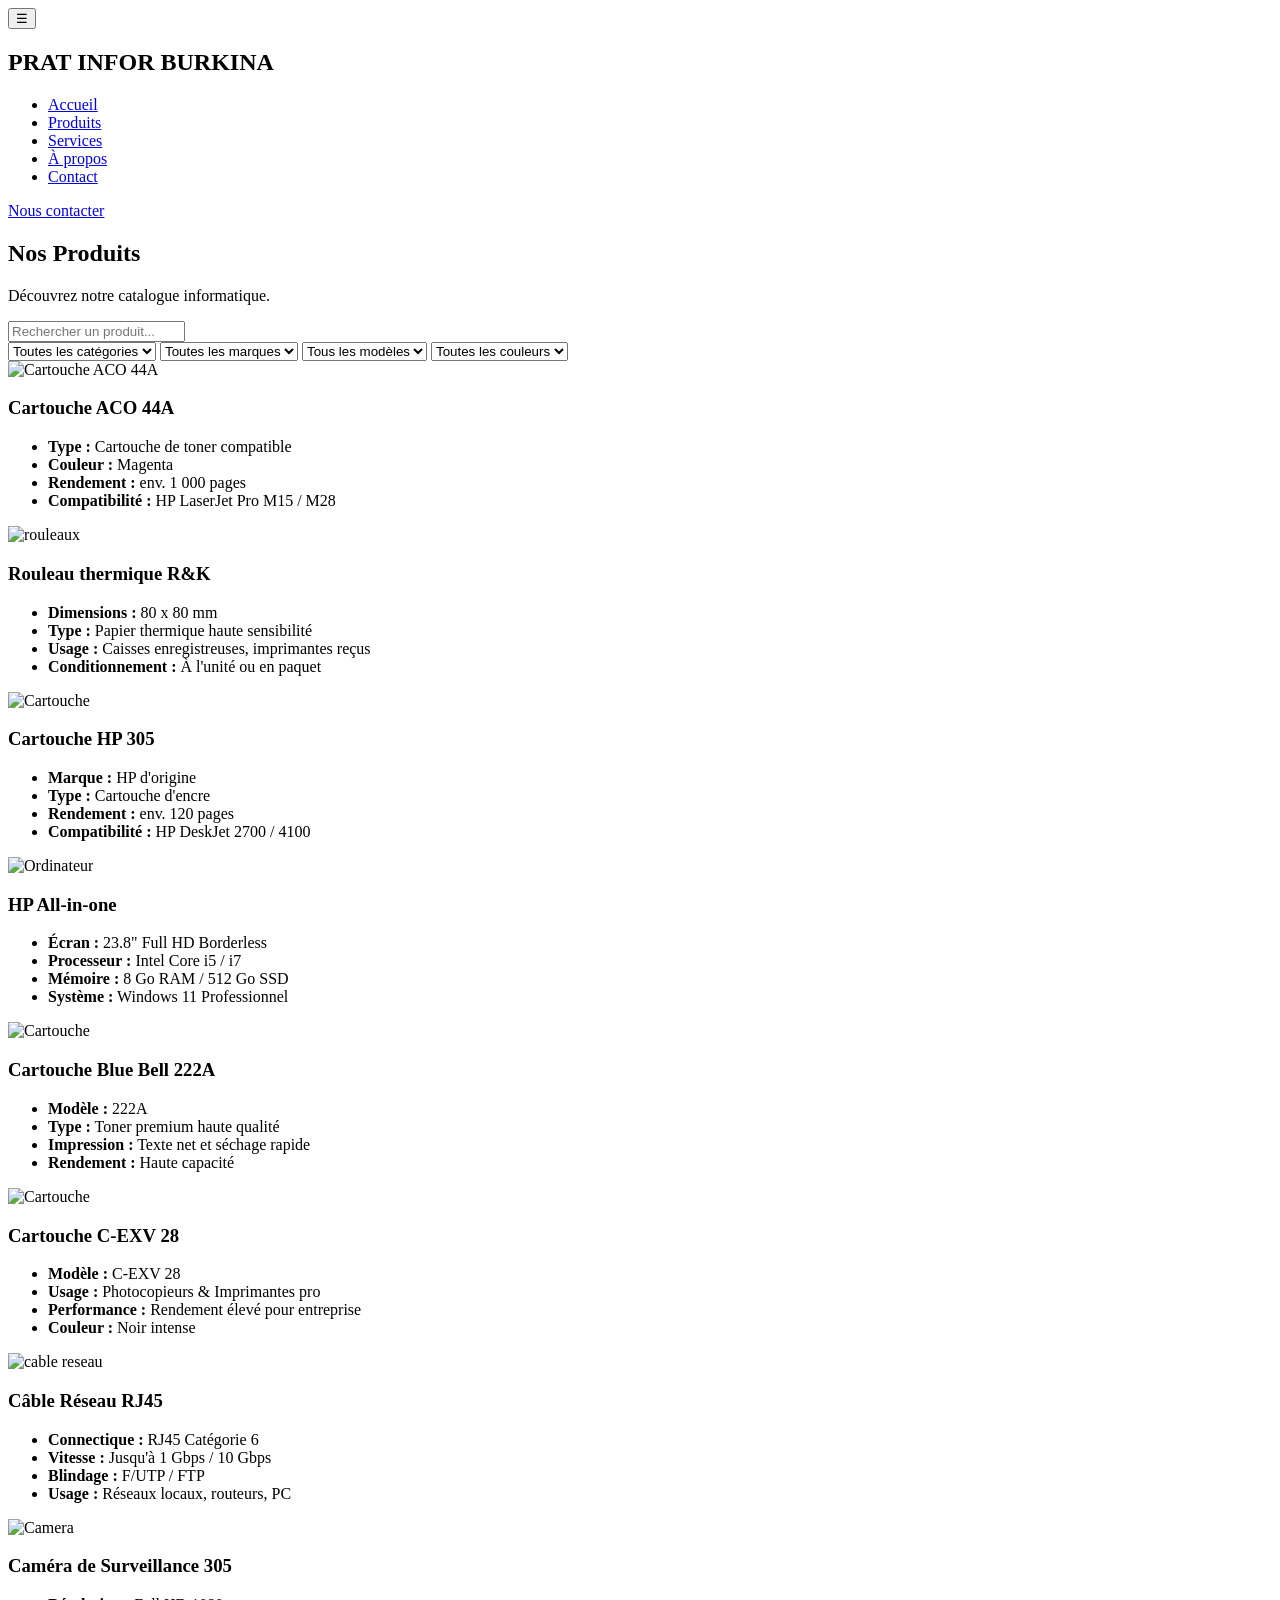
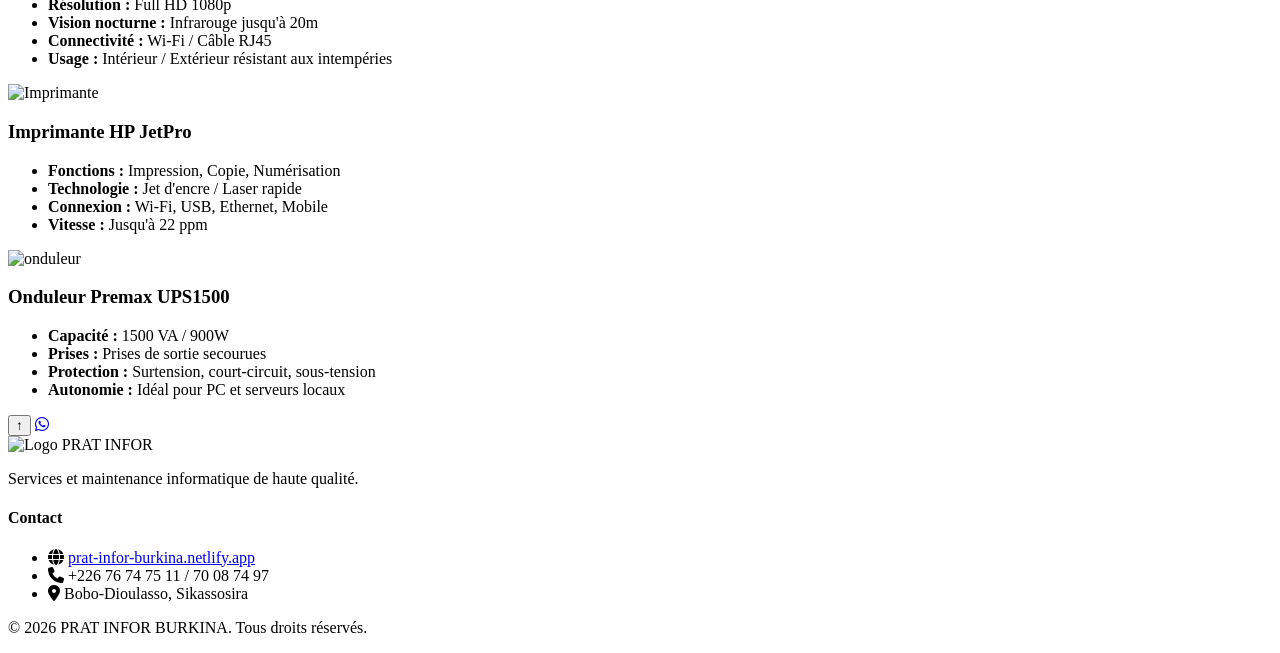
==== produits.html @ 96afd9c6 "Add files via upload" ====
<!DOCTYPE html>
<html lang="fr">
<head>
    <meta charset="UTF-8">
    <meta name="viewport" content="width=device-width, initial-scale=1.0">
    <title>Nos Produits - PRAT INFOR BURKINA</title>
    <!-- Font Awesome CDN -->
    <link rel="stylesheet" href="https://cdnjs.cloudflare.com/ajax/libs/font-awesome/6.6.0/css/all.min.css">
    <link rel="stylesheet" href="css/style.css">
</head>

<body>

<header>
    <nav class="navbar">
        <!-- Bouton Menu Mobile (À GAUCHE) -->
        <button class="menu-btn" id="menuBtn" onclick="toggleMenu()" aria-label="Ouvrir le menu">
            ☰
        </button>

        <!-- Logo -->
        <div class="logo">
            <h2>PRAT <span>INFOR</span> BURKINA</h2>
        </div>

        <!-- Menu de Navigation -->
        <ul class="menu" id="navMenu">
            <li><a href="index.html">Accueil</a></li>
            <li><a href="produits.html">Produits</a></li>
            <li><a href="services.html">Services</a></li>
            <li><a href="apropos.html">À propos</a></li>
            <li><a href="contact.html">Contact</a></li>
        </ul>

        <!-- Bouton Contact (Affiché à droite sur PC) -->
        <a href="contact.html" class="btn-contact">Nous contacter</a>
    </nav>
</header>

<section class="page-title">
    <h1>Nos Produits</h1>
    <p>Découvrez notre catalogue informatique.</p>
</section>

<section class="recherche">
    <!-- Champ de recherche par texte -->
    <input type="text" id="search" placeholder="Rechercher un produit...">

    <!-- Filtres : Catégorie ➜ Marque ➜ Modèle -->
    <div class="filter-container">
        <select id="categorySelect">
            <option value="all">Toutes les catégories</option>
            <option value="imprimantes">Imprimantes</option>
            <option value="ordinateurs">Ordinateurs</option>
            <option value="cartouches">Cartouches</option>
            <option value="accessoires">Accessoires & Divers</option>
        </select>

        <select id="brandSelect">
            <option value="all">Toutes les marques</option>
        </select>

        <select id="modelSelect">
            <option value="all">Tous les modèles</option>
        </select>

        <!-- Filtre par couleur -->
        <select id="colorSelect">
            <option value="all">Toutes les couleurs</option>
            <option value="noir">Noir</option>
            <option value="cyan">Cyan</option>
            <option value="magenta">Magenta</option>
            <option value="jaune">Jaune</option>
        </select>
    </div>
</section>

<section class="produits-grid">

    <!-- Cartouche ACO 44A -->
    <div class="product-card" data-name="Cartouche ACO 44A" data-category="cartouches" data-brand="ACO" data-model="44A" data-color="magenta">
        <img src="images/aco.jpeg" alt="Cartouche ACO 44A">
        <h3>Cartouche ACO 44A</h3>
        <ul class="caracteristiques">
            <li><strong>Type :</strong> Cartouche de toner compatible</li>
            <li><strong>Couleur :</strong> Magenta</li>
            <li><strong>Rendement :</strong> env. 1 000 pages</li>
            <li><strong>Compatibilité :</strong> HP LaserJet Pro M15 / M28</li>
        </ul>
    </div>

    <!-- Rouleau thermique -->
    <div class="product-card" data-name="rouleau " data-category="accessoires" data-brand="thermique" data-model="R&K">
        <img src="images/rouleau.jpg" alt="rouleaux">
        <h3>Rouleau thermique R&K</h3>
        <ul class="caracteristiques">
            <li><strong>Dimensions :</strong> 80 x 80 mm</li>
            <li><strong>Type :</strong> Papier thermique haute sensibilité</li>
            <li><strong>Usage :</strong> Caisses enregistreuses, imprimantes reçus</li>
            <li><strong>Conditionnement :</strong> À l'unité ou en paquet</li>
        </ul>
    </div>

    <!-- Cartouche HP 305 -->
    <div class="product-card" data-name="cartouche hp 305" data-category="cartouches" data-brand="HP" data-model="305">
        <img src="images/cartouche.jpg" alt="Cartouche">
        <h3>Cartouche HP 305</h3>
        <ul class="caracteristiques">
            <li><strong>Marque :</strong> HP d'origine</li>
            <li><strong>Type :</strong> Cartouche d'encre</li>
            <li><strong>Rendement :</strong> env. 120 pages</li>
            <li><strong>Compatibilité :</strong> HP DeskJet 2700 / 4100</li>
        </ul>
    </div>

    <!-- HP All-in-one -->
    <div class="product-card" data-name="HP All-in-one" data-category="ordinateurs" data-brand="HP" data-model="All-in-one">
        <img src="images/all.jpeg" alt="Ordinateur">
        <h3>HP All-in-one</h3>
        <ul class="caracteristiques">
            <li><strong>Écran :</strong> 23.8" Full HD Borderless</li>
            <li><strong>Processeur :</strong> Intel Core i5 / i7</li>
            <li><strong>Mémoire :</strong> 8 Go RAM / 512 Go SSD</li>
            <li><strong>Système :</strong> Windows 11 Professionnel</li>
        </ul>
    </div>

    <!-- Cartouche Blue bell -->
    <div class="product-card" data-name="Cartouche Blue Bell 222A" data-category="cartouches" data-brand="Blue Bell" data-model="222A">
        <img src="images/blue.jpeg" alt="Cartouche">
        <h3>Cartouche Blue Bell 222A</h3>
        <ul class="caracteristiques">
            <li><strong>Modèle :</strong> 222A</li>
            <li><strong>Type :</strong> Toner premium haute qualité</li>
            <li><strong>Impression :</strong> Texte net et séchage rapide</li>
            <li><strong>Rendement :</strong> Haute capacité</li>
        </ul>
    </div>

    <!-- Cartouche C-EXV -->
    <div class="product-card" data-name="Cartouche C-EXV" data-category="cartouches" data-brand="C-EXV" data-model="28">
        <img src="images/c-exv.jpeg" alt="Cartouche">
        <h3>Cartouche C-EXV 28</h3>
        <ul class="caracteristiques">
            <li><strong>Modèle :</strong> C-EXV 28</li>
            <li><strong>Usage :</strong> Photocopieurs & Imprimantes pro</li>
            <li><strong>Performance :</strong> Rendement élevé pour entreprise</li>
            <li><strong>Couleur :</strong> Noir intense</li>
        </ul>
    </div>

    <!-- Cable réseau -->
    <div class="product-card" data-name="cable reseau" data-category="accessoires" data-brand="cable" data-model="rj45">
        <img src="images/cable.jpeg" alt="cable reseau">
        <h3>Câble Réseau RJ45</h3>
        <ul class="caracteristiques">
            <li><strong>Connectique :</strong> RJ45 Catégorie 6</li>
            <li><strong>Vitesse :</strong> Jusqu'à 1 Gbps / 10 Gbps</li>
            <li><strong>Blindage :</strong> F/UTP / FTP</li>
            <li><strong>Usage :</strong> Réseaux locaux, routeurs, PC</li>
        </ul>
    </div>

    <!-- Caméra surveillance-->
    <div class="product-card" data-name="Camera 305" data-category="accessoires" data-brand="Camera" data-model="305">
        <img src="images/cam.jpg" alt="Camera">
        <h3>Caméra de Surveillance 305</h3>
        <ul class="caracteristiques">
            <li><strong>Résolution :</strong> Full HD 1080p</li>
            <li><strong>Vision nocturne :</strong> Infrarouge jusqu'à 20m</li>
            <li><strong>Connectivité :</strong> Wi-Fi / Câble RJ45</li>
            <li><strong>Usage :</strong> Intérieur / Extérieur résistant aux intempéries</li>
        </ul>
    </div>

    <!-- Imprimante-->
    <div class="product-card" data-name="Imprimante HP JetPro" data-category="imprimantes" data-brand="HP" data-model="JetPro">
        <img src="images/imprimante.jpg" alt="Imprimante">
        <h3>Imprimante HP JetPro</h3>
        <ul class="caracteristiques">
            <li><strong>Fonctions :</strong> Impression, Copie, Numérisation</li>
            <li><strong>Technologie :</strong> Jet d'encre / Laser rapide</li>
            <li><strong>Connexion :</strong> Wi-Fi, USB, Ethernet, Mobile</li>
            <li><strong>Vitesse :</strong> Jusqu'à 22 ppm</li>
        </ul>
    </div>

    <!-- Onduleurs-->
    <div class="product-card" data-name="onduleur" data-category="accessoires" data-brand="onduleur premax" data-model="UPS1500">
        <img src="images/onduleur.jpeg" alt="onduleur">
        <h3>Onduleur Premax UPS1500</h3>
        <ul class="caracteristiques">
            <li><strong>Capacité :</strong> 1500 VA / 900W</li>
            <li><strong>Prises :</strong> Prises de sortie secourues</li>
            <li><strong>Protection :</strong> Surtension, court-circuit, sous-tension</li>
            <li><strong>Autonomie :</strong> Idéal pour PC et serveurs locaux</li>
        </ul>
    </div>

</section>

<button id="topBtn">↑</button>

<!-- Bouton Flottant WhatsApp -->
<a href="https://wa.me/22676747511?text=Bonjour%20PRAT%20INFOR%20BURKINA,%20j'aimerais%20avoir%20plus%20d'informations." 
   class="whatsapp-float" 
   target="_blank" 
   aria-label="Contactez-nous sur WhatsApp">
    <i class="fa-brands fa-whatsapp"></i>
</a>

<!-- Pied de page -->
<footer class="site-footer">
  <div class="footer-container">
    <div class="footer-brand">
      <img src="images/logo.png" alt="Logo PRAT INFOR" class="footer-logo">
      <p class="brand-desc">Services et maintenance informatique de haute qualité.</p>
    </div>

    <div class="footer-contact">
      <h4>Contact</h4>
      <ul>
        <li>
          <i class="fa-solid fa-globe"></i>
          <a href="https://prat-infor-burkina.netlify.app/" target="_blank">prat-infor-burkina.netlify.app</a>
        </li>
        <li>
          <i class="fa-solid fa-phone"></i>
          <span>+226 76 74 75 11 / 70 08 74 97</span>
        </li>
        <li>
          <i class="fa-solid fa-location-dot"></i>
          <span>Bobo-Dioulasso, Sikassosira</span>
        </li>
      </ul>
    </div>
  </div>

  <div class="footer-bottom">
    <p>&copy; 2026 PRAT INFOR BURKINA. Tous droits réservés.</p>
  </div>
</footer>

<script src="js/script.js"></script>

</body>
</html>
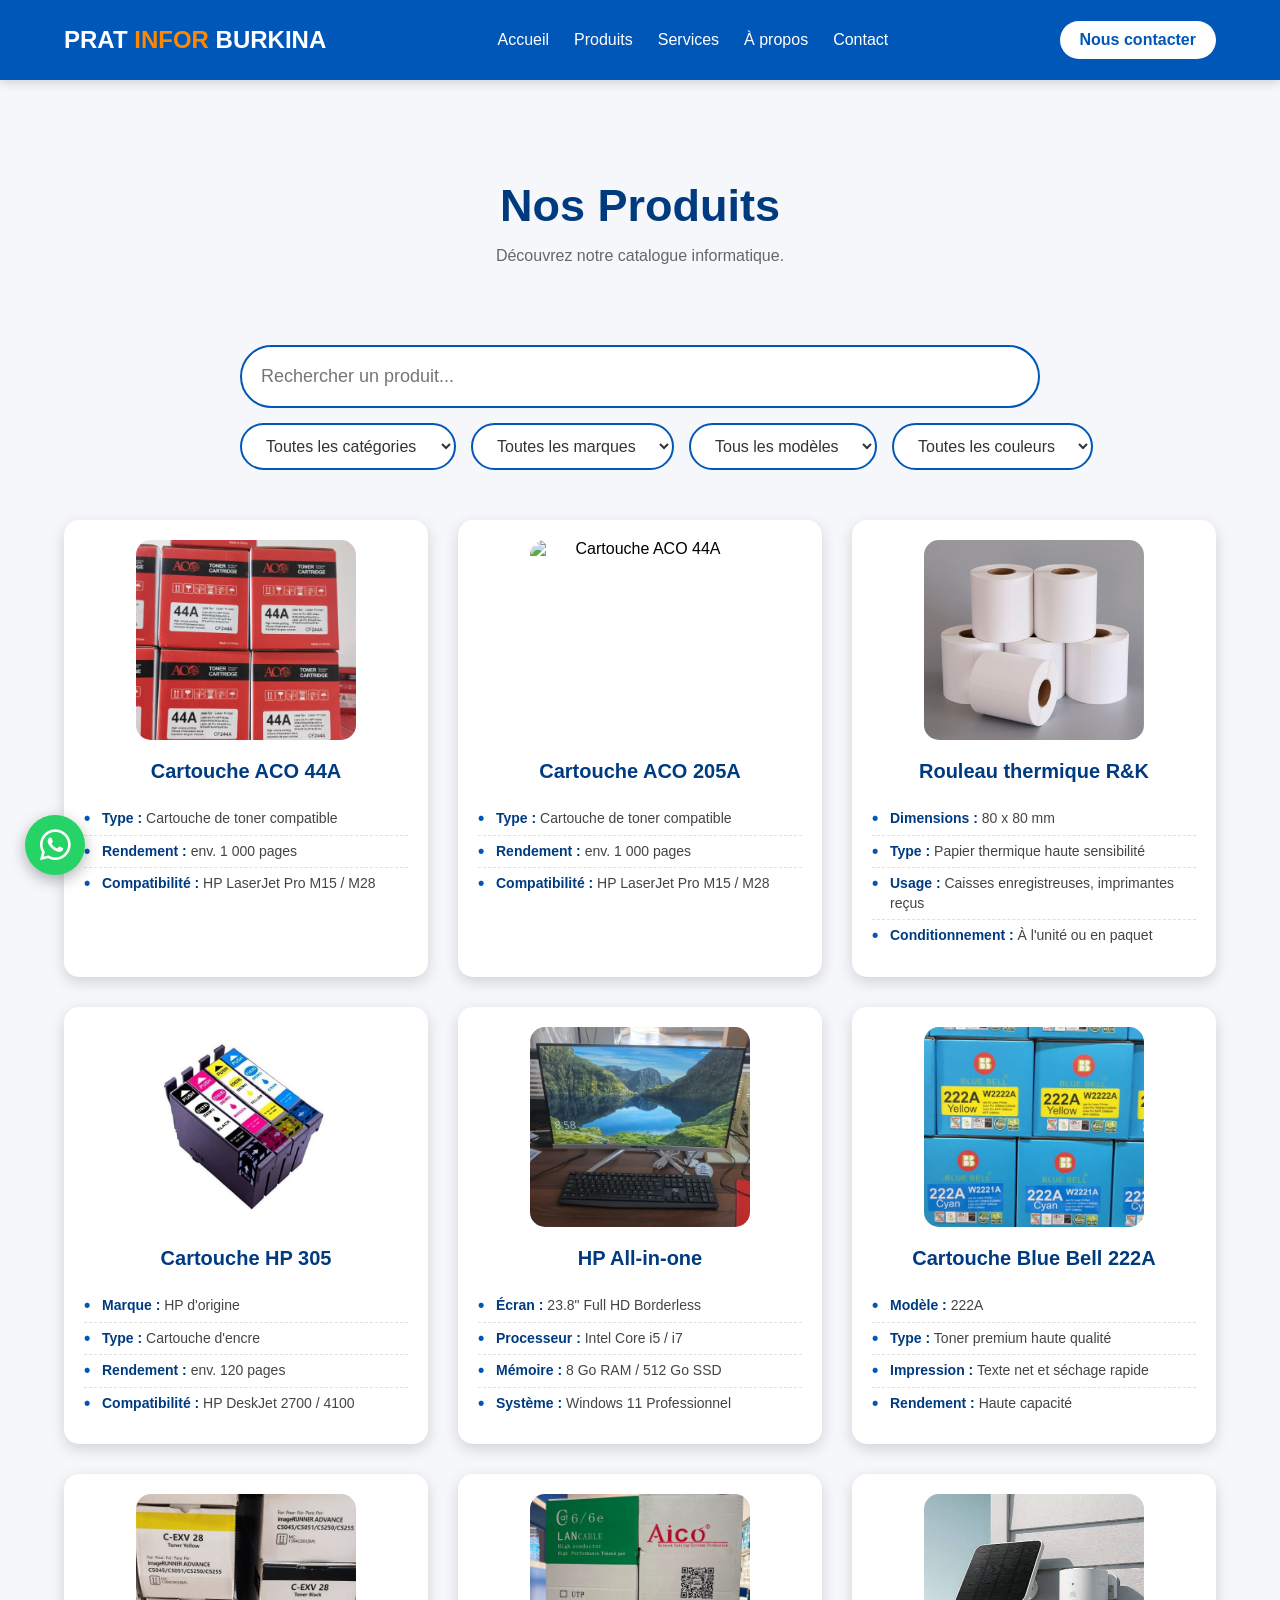
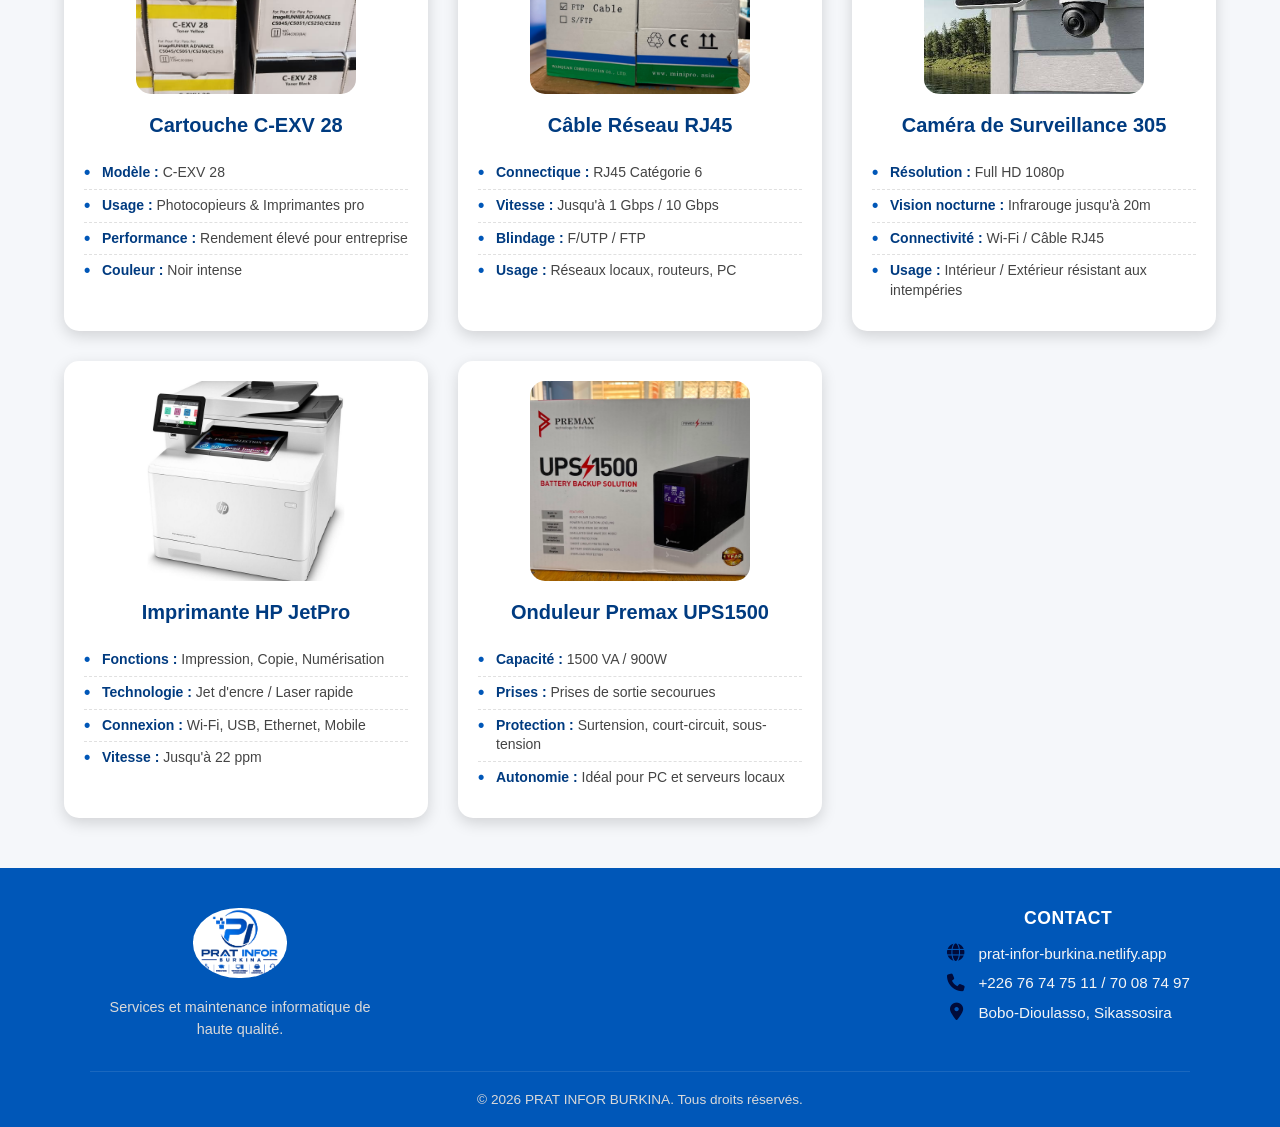
==== commit d4057f37: "Modify product entries in produits.html Updated the produits.html file to add new product entries an" ====
--- a/produits.html
+++ b/produits.html
@@ -83,7 +83,18 @@
         <h3>Cartouche ACO 44A</h3>
         <ul class="caracteristiques">
             <li><strong>Type :</strong> Cartouche de toner compatible</li>
-            <li><strong>Couleur :</strong> Magenta</li>
+            <!-- <li><strong>Couleur :</strong> Magenta</li> -->
+            <li><strong>Rendement :</strong> env. 1 000 pages</li>
+            <li><strong>Compatibilité :</strong> HP LaserJet Pro M15 / M28</li>
+        </ul>
+    </div>
+
+     <div class="product-card" data-name="Cartouche ACO 44A" data-category="cartouches" data-brand="ACO" data-model="44A" data-color="magenta">
+        <img src="images/205A" alt="Cartouche ACO 44A">
+        <h3>Cartouche ACO 205A</h3>
+        <ul class="caracteristiques">
+            <li><strong>Type :</strong> Cartouche de toner compatible</li>
+            <!-- <li><strong>Couleur :</strong> Magenta</li> -->
             <li><strong>Rendement :</strong> env. 1 000 pages</li>
             <li><strong>Compatibilité :</strong> HP LaserJet Pro M15 / M28</li>
         </ul>
@@ -244,4 +255,4 @@
 <script src="js/script.js"></script>
 
 </body>
-</html>+</html>
--- a/css/style.css
+++ b/css/style.css
@@ -0,0 +1,895 @@
+/* ===================================
+   1. RÉINITIALISATION & BASE
+====================================== */
+* {
+    margin: 0;
+    padding: 0;
+    box-sizing: border-box;
+    font-family: Arial, Helvetica, sans-serif;
+}
+
+html {
+    scroll-behavior: smooth;
+}
+
+body {
+    background: #f5f7fa;
+}
+
+/* ===================================
+   2. HEADER & NAVIGATION
+====================================== */
+header {
+    width: 100%;
+    background: #0057B8;
+    position: fixed;
+    top: 0;
+    left: 0;
+    z-index: 1000;
+    box-shadow: 0 3px 10px rgba(0, 0, 0, 0.15);
+}
+
+.navbar {
+    width: 90%;
+    max-width: 1200px;
+    margin: auto;
+    height: 80px;
+    display: flex;
+    justify-content: space-between;
+    align-items: center;
+    position: relative;
+}
+
+.logo h2 {
+    color: white;
+    font-size: 24px;
+    white-space: nowrap;
+}
+
+.logo span {
+    color: #ff8800;
+}
+
+.menu {
+    display: flex;
+    list-style: none;
+    gap: 25px;
+    margin: 0;
+    padding: 0;
+}
+
+.menu a {
+    color: white;
+    text-decoration: none;
+    font-size: 16px;
+    transition: 0.3s;
+}
+
+.menu a:hover {
+    color: #0057B8;
+    background: #ffffff;
+    padding: 10px 20px;
+    border-radius: 19px;
+    text-decoration: none;
+    transition: 0.3s;
+}
+
+.btn-contact {
+    background: white;
+    color: #0057B8;
+    padding: 10px 20px;
+    border-radius: 30px;
+    text-decoration: none;
+    font-weight: bold;
+    transition: 0.3s;
+    white-space: nowrap;
+}
+
+.btn-contact:hover {
+    transform: scale(1.05);
+}
+
+/* Bouton Hamburger (caché sur ordinateur) */
+.menu-btn {
+    display: none;
+    background: transparent;
+    border: none;
+    color: white;
+    font-size: 28px;
+    cursor: pointer;
+    padding: 5px;
+}
+
+/* ===================================
+   3. SECTION HERO
+====================================== */
+.hero {
+    width: 90%;
+    max-width: 1200px;
+    margin: 140px auto 60px;
+    display: flex;
+    justify-content: space-between;
+    align-items: center;
+    gap: 50px;
+}
+
+.hero-text {
+    flex: 1;
+}
+
+.hero-text h1 {
+    font-size: 50px;
+    color: #003B80;
+    margin-bottom: 25px;
+}
+
+.hero-text p {
+    font-size: 20px;
+    color: #555;
+    line-height: 1.7;
+    margin-bottom: 35px;
+}
+
+.hero-buttons {
+    display: flex;
+    gap: 20px;
+}
+
+.btn-primary {
+    background: #0057B8;
+    color: white;
+    padding: 15px 30px;
+    border-radius: 40px;
+    text-decoration: none;
+    transition: 0.3s;
+}
+
+.btn-primary:hover {
+    transform: translateY(-5px);
+}
+
+.btn-secondary {
+    border: 2px solid #0057B8;
+    color: #0057B8;
+    padding: 15px 30px;
+    border-radius: 40px;
+    text-decoration: none;
+    transition: 0.3s;
+}
+
+.btn-secondary:hover {
+    background: #0057B8;
+    color: white;
+}
+
+.hero-image {
+    flex: 1;
+    text-align: center;
+}
+
+.hero-image img {
+    width: 100%;
+    max-width: 520px;
+    border-radius: 20px;
+    box-shadow: 0 10px 25px rgba(0, 0, 0, 0.2);
+}
+
+/* ===================================
+   4. CATEGORIES
+====================================== */
+.categories {
+    width: 90%;
+    max-width: 1200px;
+    margin: 80px auto;
+    text-align: center;
+}
+
+.categories h2 {
+    font-size: 38px;
+    color: #003B80;
+    margin-bottom: 50px;
+}
+
+.cards {
+    display: grid;
+    grid-template-columns: repeat(auto-fit, minmax(250px, 1fr));
+    gap: 25px;
+}
+
+.card {
+    background: #fff;
+    border-radius: 15px;
+    overflow: hidden;
+    box-shadow: 0 5px 15px rgba(0, 0, 0, 0.1);
+    transition: 0.3s;
+}
+
+.card:hover {
+    transform: translateY(-10px);
+    box-shadow: 0 15px 30px rgba(0, 0, 0, 0.2);
+}
+
+.card img {
+    width: 100%;             /* L'image s'adapte à la largeur */
+    max-width: 250px;        /* Taille max optimale pour mobile et PC */
+    height: 200px;           /* Hauteur fixe bien proportionnée */
+    object-fit: contain;     /* Affiche tout le produit sans le couper */
+    display: block;
+    border-radius: 8px;
+    margin: 20px auto 0;     /* Centrage parfait avec un espace en haut */
+}
+
+.card h3 {
+    color: #0057B8;
+    margin: 20px 0 10px;
+}
+
+.card p {
+    color: #555;
+    padding: 0 20px 25px;
+    line-height: 1.6;
+}
+
+/* ===================================
+   5. SERVICES
+====================================== */
+.services-container {
+    width: 90%;
+    max-width: 1200px;
+    margin: 40px auto;
+    display: grid;
+    grid-template-columns: repeat(auto-fit, minmax(260px, 1fr));
+    gap: 30px;
+}
+
+.service-box {
+    background: #ffffff;
+    padding: 35px 25px;
+    border-radius: 18px;
+    text-align: center;
+    box-shadow: 0 8px 20px rgba(0, 0, 0, 0.06);
+    border: 1px solid #eef2f5;
+    transition: transform 0.3s ease, box-shadow 0.3s ease, border-color 0.3s ease;
+    display: flex;
+    flex-direction: column;
+    align-items: center;
+}
+
+.service-box:hover {
+    transform: translateY(-10px);
+    box-shadow: 0 15px 30px rgba(0, 87, 184, 0.15);
+    border-color: #0057B8;
+}
+
+.service-box .icon {
+    width: 80px;
+    height: 80px;
+    margin-bottom: 20px;
+    border-radius: 50%;
+    background: #eef5ff;
+    display: flex;
+    align-items: center;
+    justify-content: center;
+    padding: 15px;
+    transition: transform 0.3s ease, background-color 0.3s ease;
+}
+
+.service-box:hover .icon {
+    transform: scale(1.1);
+    background-color: #0057B8;
+}
+
+.service-box .icon img {
+    width: 150%;
+    border-radius: 50%;
+    height: 150%;
+    object-fit: cover;
+    transition: filter 0.3s ease;
+}
+
+.service-box h3 {
+    color: #003B80;
+    font-size: 20px;
+    font-weight: 700;
+    margin-bottom: 15px;
+}
+
+.service-box p {
+    color: #666;
+    font-size: 15px;
+    line-height: 1.6;
+}
+
+/* ===================================
+   6. PRODUITS
+====================================== */
+.page-title {
+    margin-top: 130px;
+    text-align: center;
+    padding: 50px 20px;
+}
+
+.page-title h1 {
+    color: #003B80;
+    font-size: 45px;
+}
+
+.page-title p {
+    margin-top: 15px;
+    color: #666;
+}
+
+.recherche {
+    width: 90%;
+    max-width: 700px;
+    margin: 40px auto;
+}
+
+.recherche input {
+    width: 100%;
+    padding: 19px;
+    border: 2px solid #0057B8;
+    border-radius: 50px;
+    font-size: 18px;
+    outline: none;
+}
+
+.produits-grid {
+    width: 90%;
+    max-width: 1200px;
+    margin: 50px auto;
+    display: grid;
+    grid-template-columns: repeat(auto-fit, minmax(280px, 1fr));
+    gap: 30px;
+}
+
+
+/* ===================================
+   STYLISATION DES CARACTÉRISTIQUES PRODUITS
+====================================== */
+.product-card {
+    min-height: 380px;
+    background: white;
+    border-radius: 15px;
+    overflow: hidden;
+    box-shadow: 0 5px 15px rgba(0, 0, 0, 0.15);
+    transition: 0.3s;
+    text-align: center;
+    padding-bottom: 25px;
+    display: flex;
+    flex-direction: column;
+    align-items: center;
+}
+
+.product-card h3 {
+    margin: 15px 10px 10px;
+    color: #003B80;
+    font-size: 20px;
+}
+
+/* Liste des caractéristiques */
+.caracteristiques {
+    list-style: none;
+    padding: 0 20px;
+    margin: 10px 0 0 0;
+    text-align: left;
+    width: 100%;
+}
+
+.caracteristiques li {
+    font-size: 14px;
+    color: #444;
+    padding: 6px 0;
+    border-bottom: 1px dashed #e0e0e0;
+    line-height: 1.4;
+    position: relative;
+    padding-left: 18px;
+}
+
+.caracteristiques li:last-child {
+    border-bottom: none;
+}
+
+/* Icône ou coche avant chaque caractéristique */
+.caracteristiques li::before {
+    content: "•";
+    color: #0057B8;
+    font-weight: bold;
+    font-size: 18px;
+    position: absolute;
+    left: 0;
+    top: 3px;
+}
+
+.caracteristiques li strong {
+    color: #003B80;
+}
+
+.product-card:hover {
+    transform: translateY(-10px);
+}
+
+.product-card img {
+    width: 100%;
+    max-width: 220px;
+    height: 200px;
+    object-fit: cover; /* <--- Remplacez 'contain' par 'cover' */
+    border-radius: 15px !important;
+    margin: 20px auto 0;
+    display: block;
+}
+
+.product-card h3 {
+    margin: 20px 10px 10px;
+    color: #003B80;
+}
+
+/* ===================================
+   8. FORMULAIRE DE CONTACT
+====================================== */
+.contact {
+    width: 90%;
+    max-width: 650px;
+    margin: 50px auto;
+    background: #ffffff;
+    padding: 40px 30px;
+    border-radius: 20px;
+    box-shadow: 0 10px 25px rgba(0, 0, 0, 0.08);
+}
+
+.contact h2 {
+    text-align: center;
+    color: #003B80;
+    font-size: 32px;
+    margin-bottom: 30px;
+}
+
+#contactForm {
+    display: flex;
+    flex-direction: column;
+    gap: 20px;
+}
+
+#contactForm input,
+#contactForm textarea {
+    width: 100%;
+    padding: 16px 20px;
+    border: 2px solid #e1e8ed;
+    border-radius: 12px;
+    font-size: 16px;
+    color: #333;
+    outline: none;
+    transition: border-color 0.3s ease, box-shadow 0.3s ease;
+    background-color: #fafbfc;
+}
+
+#contactForm textarea {
+    resize: vertical;
+    min-height: 140px;
+}
+
+#contactForm input:focus,
+#contactForm textarea:focus {
+    border-color: #0057B8;
+    background-color: #ffffff;
+    box-shadow: 0 0 8px rgba(0, 87, 184, 0.2);
+}
+
+#contactForm button[type="submit"] {
+    background-color: #25D366;
+    color: #ffffff;
+    border: none;
+    padding: 16px;
+    border-radius: 30px;
+    font-size: 18px;
+    font-weight: bold;
+    cursor: pointer;
+    transition: background-color 0.3s ease, transform 0.2s ease, box-shadow 0.3s ease;
+    display: flex;
+    align-items: center;
+    justify-content: center;
+    gap: 10px;
+    box-shadow: 0 5px 15px rgba(37, 211, 102, 0.3);
+}
+
+#contactForm button[type="submit"]:hover {
+    background-color: #1eb954;
+    transform: translateY(-2px);
+    box-shadow: 0 8px 20px rgba(37, 211, 102, 0.4);
+}
+
+#contactForm button[type="submit"]:active {
+    transform: translateY(0);
+}
+
+/* ===================================
+   9. STATISTIQUES & FOOTER
+====================================== */
+.stats {
+    background: #0057B8;
+    color: white;
+    display: grid;
+    grid-template-columns: repeat(auto-fit, minmax(220px, 1fr));
+    gap: 30px;
+    padding: 80px 10%;
+    text-align: center;
+}
+
+.stat-box h2 {
+    font-size: 50px;
+    margin-bottom: 10px;
+}
+
+.stat-box p {
+    font-size: 18px;
+}
+
+footer {
+    background: #003B80;
+    color: white;
+    text-align: center;
+    padding: 50px 20px;
+}
+
+.footer-content h2 {
+    margin-bottom: 15px;
+}
+
+.footer-content p {
+    margin: 10px 0;
+    color: #ddd;
+}
+
+/* ===================================
+   10. BOUTONS FLOTTANTS
+====================================== */
+#topBtn {
+    position: fixed;
+    right: 25px;
+    bottom: 25px;
+    width: 55px;
+    height: 55px;
+    border: none;
+    border-radius: 50%;
+    background: #0057B8;
+    color: white;
+    font-size: 24px;
+    cursor: pointer;
+    display: none;
+    box-shadow: 0 5px 15px rgba(0, 0, 0, 0.3);
+    transition: 0.3s;
+}
+
+#topBtn:hover {
+    transform: scale(1.1);
+}
+
+.whatsapp-float {
+    position: fixed;
+    bottom: 25px;
+    left: 25px;
+    background-color: #25D366;
+    color: #FFF;
+    width: 60px;
+    height: 60px;
+    border-radius: 50px;
+    text-align: center;
+    font-size: 35px;
+    box-shadow: 0 5px 15px rgba(0, 0, 0, 0.3);
+    z-index: 1000;
+    display: flex;
+    align-items: center;
+    justify-content: center;
+    text-decoration: none;
+    transition: transform 0.3s ease, background-color 0.3s ease;
+}
+
+.whatsapp-float:hover {
+    transform: scale(1.1);
+    background-color: #1eb954;
+}
+
+.btn-whatsapp-commande {
+    background-color: #25D366;
+    color: white;
+    border: none;
+    padding: 15px 30px;
+    font-size: 18px;
+    font-weight: bold;
+    border-radius: 30px;
+    cursor: pointer;
+    transition: background 0.3s ease, transform 0.2s ease;
+    display: inline-flex;
+    align-items: center;
+    gap: 10px;
+}
+
+.btn-whatsapp-commande:hover {
+    background-color: #1eb954;
+    transform: translateY(-3px);
+}
+
+/* ===================================
+   11. MEDIA QUERIES (MOBILE & TABLETTE)
+====================================== */
+@media (max-width: 768px) {
+    /* Navbar & Header */
+    .navbar {
+        height: 70px;
+    }
+
+    .menu-btn {
+        display: block;
+        order: 1;
+    }
+
+    .logo {
+        order: 2;
+    }
+
+    .logo h2 {
+        font-size: 20px;
+    }
+
+    .btn-contact {
+        display: none;
+    }
+
+    .menu {
+        display: none;
+        flex-direction: column;
+        position: absolute;
+        top: 100%;
+        left: 0;
+        width: 100%;
+        background-color: #0057B8;
+        padding: 20px 0;
+        gap: 15px;
+        text-align: center;
+        box-shadow: 0 10px 15px rgba(0, 0, 0, 0.2);
+    }
+
+    .menu.active {
+        display: flex;
+    }
+
+    .menu li {
+        width: 100%;
+    }
+
+    .menu a {
+        display: block;
+        padding: 10px 0;
+        font-size: 18px;
+        border-bottom: 1px solid rgba(255, 255, 255, 0.1);
+    }
+
+    /* Hero */
+    .hero {
+        flex-direction: column-reverse;
+        margin-top: 100px;
+        text-align: center;
+        gap: 30px;
+    }
+
+    .hero-text h1 {
+        font-size: 28px;
+    }
+
+    .hero-text p {
+        font-size: 16px;
+    }
+
+    .hero-buttons {
+        justify-content: center;
+        flex-direction: column;
+        gap: 12px;
+    }
+
+    .hero-image img {
+        max-width: 100%;
+    }
+
+    /* Layouts en grilles */
+    .cards, 
+    .services-container, 
+    .produits-grid {
+        grid-template-columns: 1fr !important;
+        padding: 0 10px;
+    }
+
+    .service-box {
+        padding: 25px 20px;
+    }
+
+    /* Conteneurs et formulaires */
+    .contact, 
+    .panier, 
+    .apropos-details {
+        width: 95% !important;
+        padding: 20px 15px !important;
+    }
+
+    .article-panier {
+        flex-direction: column;
+        text-align: center;
+        gap: 10px;
+    }
+
+    .page-title {
+        margin-top: 90px;
+    }
+
+    /* Statistiques */
+    .stats {
+        grid-template-columns: 1fr 1fr;
+        padding: 40px 20px;
+        gap: 20px;
+    }
+
+    .stat-box h2 {
+        font-size: 32px;
+    }
+}
+
+@media (max-width: 600px) {
+    .contact {
+        padding: 25px 20px;
+    }
+    
+    #contactForm button[type="submit"] {
+        font-size: 16px;
+    }
+}
+
+/* Style général du Footer */
+.site-footer {
+  background-color: #0057B8; /* Bleu nuit corporate */
+  color: #FFFFFF;
+  padding: 40px 20px 20px 20px;
+  font-family: 'Poppins', sans-serif;
+}
+
+/* Alignement principal : Colonnes côte à côte */
+.footer-container {
+  max-width: 1100px;
+  margin: 0 auto;
+  display: flex;
+  justify-content: space-between; /* Espace équilibré entre les blocs */
+  align-items: flex-start;        /* Alignés par le haut */
+  flex-wrap: wrap;                 /* Adaptatif sur mobile */
+  gap: 30px;
+}
+
+/* Bloc Logo */
+.footer-brand {
+  max-width: 300px;
+}
+
+.footer-logo {
+  max-height: 70px;
+  margin-bottom: 15px;
+  border-radius: 49%;
+}
+
+.brand-desc {
+  color: #D9D9D9;
+  font-size: 0.9rem;
+  line-height: 1.5;
+}
+
+/* Titre des sections */
+.footer-contact h4 {
+  color: #FFFFFF;
+  font-size: 1.1rem;
+  margin-bottom: 15px;
+  text-transform: uppercase;
+  letter-spacing: 0.5px;
+}
+
+/* Alignement parfait de la liste de contact (Icône + Texte) */
+.footer-contact ul {
+  list-style: none;
+  padding: 0;
+  margin: 0;
+}
+
+.footer-contact li {
+  display: flex;             /* Alignement sur une ligne */
+  align-items: center;       /* Alignement vertical centré icône/texte */
+  gap: 12px;                 /* Espace fixe entre l'icône et le texte */
+  margin-bottom: 12px;
+  color: #F5F5F5;
+  font-size: 0.95rem;
+}
+
+.footer-contact i {
+  color: #010b3a;            /* Couleur bleu tech pour les icônes */
+  width: 20px;               /* Largeur fixe pour aligner parfaitement tous les textes */
+  text-align: center;
+  font-size: 1.1rem;
+}
+
+.footer-contact a {
+  color: #F5F5F5;
+  text-decoration: none;
+  transition: color 0.3s ease;
+}
+
+.footer-contact a:hover {
+  color: #010b3a;
+}
+
+/* Ligne inférieure de Copyright */
+.footer-bottom {
+  max-width: 1100px;
+  margin: 30px auto 0 auto;
+  padding-top: 20px;
+  border-top: 1px solid rgba(255, 255, 255, 0.1);
+  text-align: center;
+  color: #D9D9D9;
+  font-size: 0.85rem;
+}
+
+/* Adaptabilité pour écrans mobiles */
+@media (max-width: 768px) {
+  .footer-container {
+    flex-direction: column;
+    align-items: center;
+    text-align: center;
+  }
+  
+  .footer-contact li {
+    justify-content: center; /* Centre le contenu sur téléphone */
+  }
+}
+
+.fa-circle-plus{
+    font-size: 19px;
+    color: #25D366;
+}
+
+.fa-delete-left{
+    font-size: 19px;         /* Taille de l'icône */
+    color: #f30000;          /* Couleur (rouge) */
+    cursor: pointer;
+}
+.fa-minus{
+    font-size: 19px;
+    cursor: pointer;
+    color: rgb(255, 0, 0);
+}
+
+/* Alignement de la section de filtrage et recherche */
+.recherche {
+    display: flex;
+    flex-direction: column;
+    gap: 15px;
+    width: 90%;
+    max-width: 800px;
+    margin: 30px auto;
+}
+
+.filter-container {
+    display: flex;
+    gap: 15px;
+}
+
+.filter-container select {
+    flex: 1;
+    padding: 12px 20px;
+    border: 2px solid #0057B8;
+    border-radius: 30px;
+    font-size: 16px;
+    background-color: white;
+    color: #333;
+    outline: none;
+    cursor: pointer;
+}
+
+/* Version Mobile */
+@media (max-width: 600px) {
+    .filter-container {
+        flex-direction: column;
+    }
+}
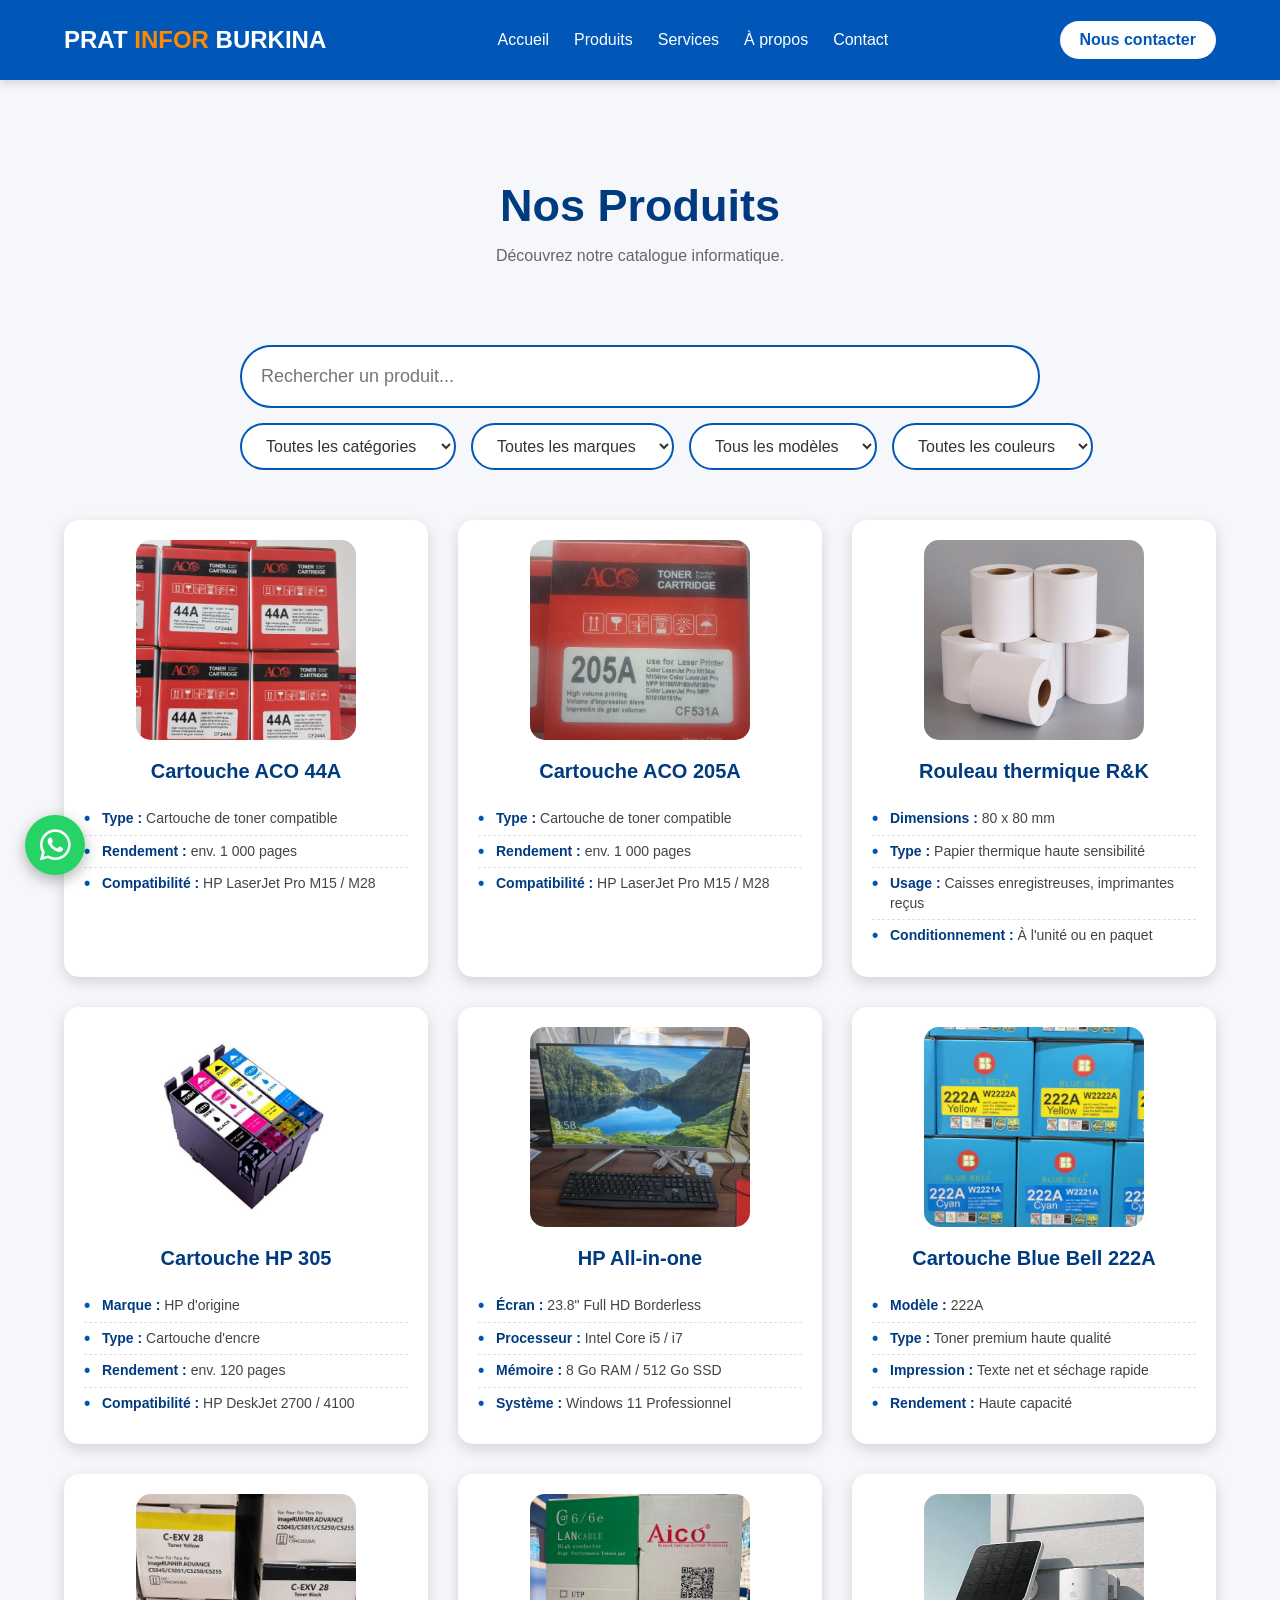
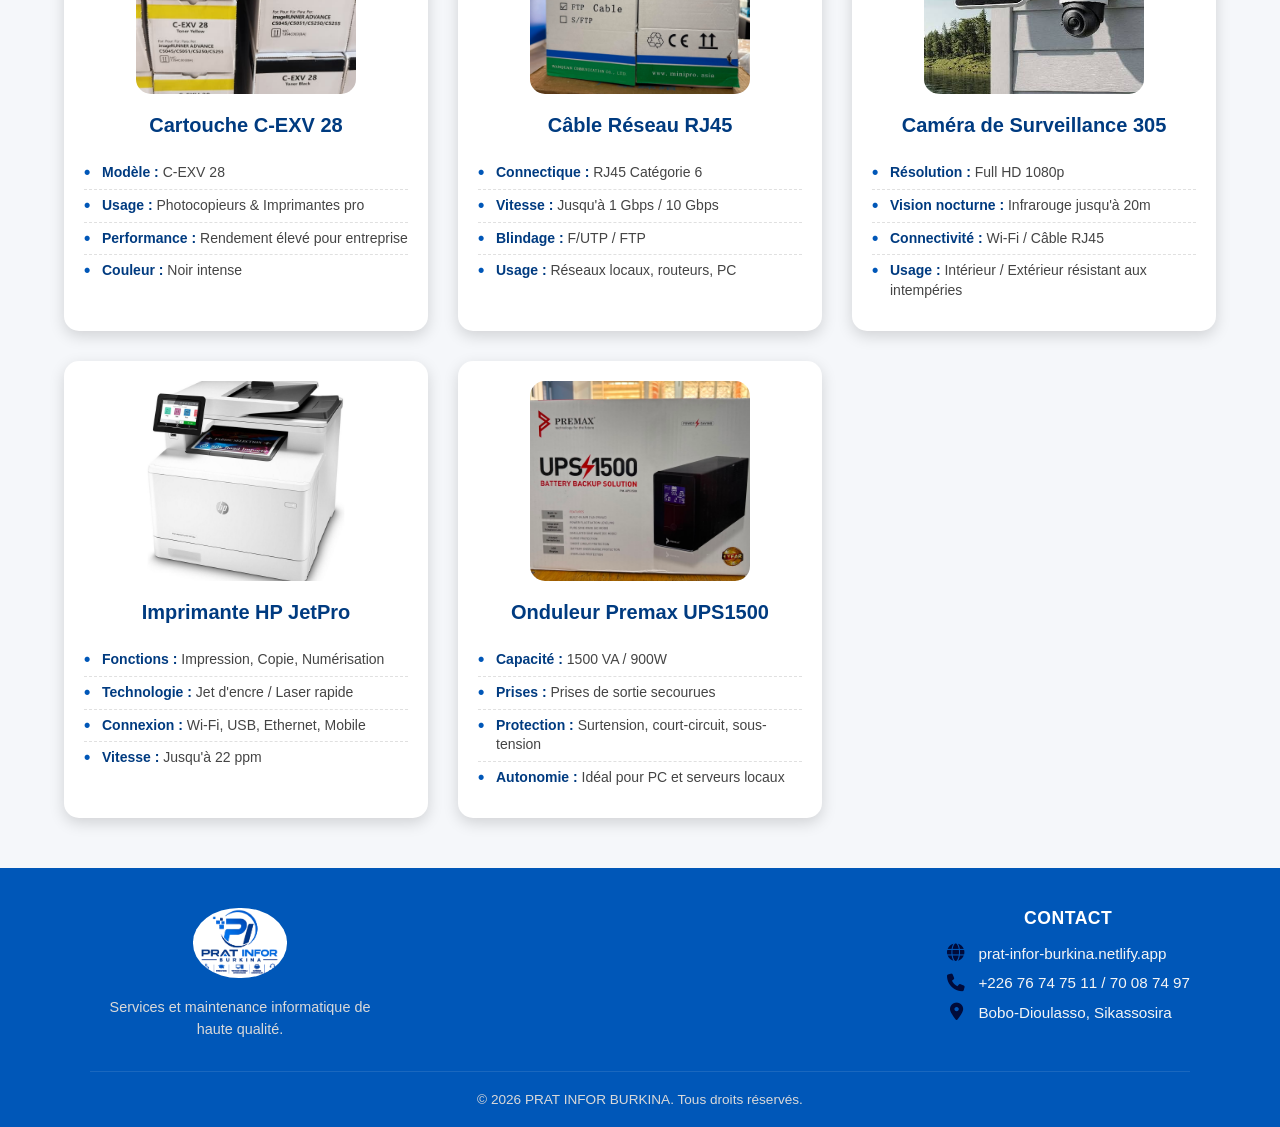
==== commit 6de5d8b5: "Update produits.html" ====
--- a/produits.html
+++ b/produits.html
@@ -90,7 +90,7 @@
     </div>
 
      <div class="product-card" data-name="Cartouche ACO 44A" data-category="cartouches" data-brand="ACO" data-model="44A" data-color="magenta">
-        <img src="images/205A" alt="Cartouche ACO 44A">
+        <img src="images/205A.jpg" alt="Cartouche ACO 44A">
         <h3>Cartouche ACO 205A</h3>
         <ul class="caracteristiques">
             <li><strong>Type :</strong> Cartouche de toner compatible</li>
